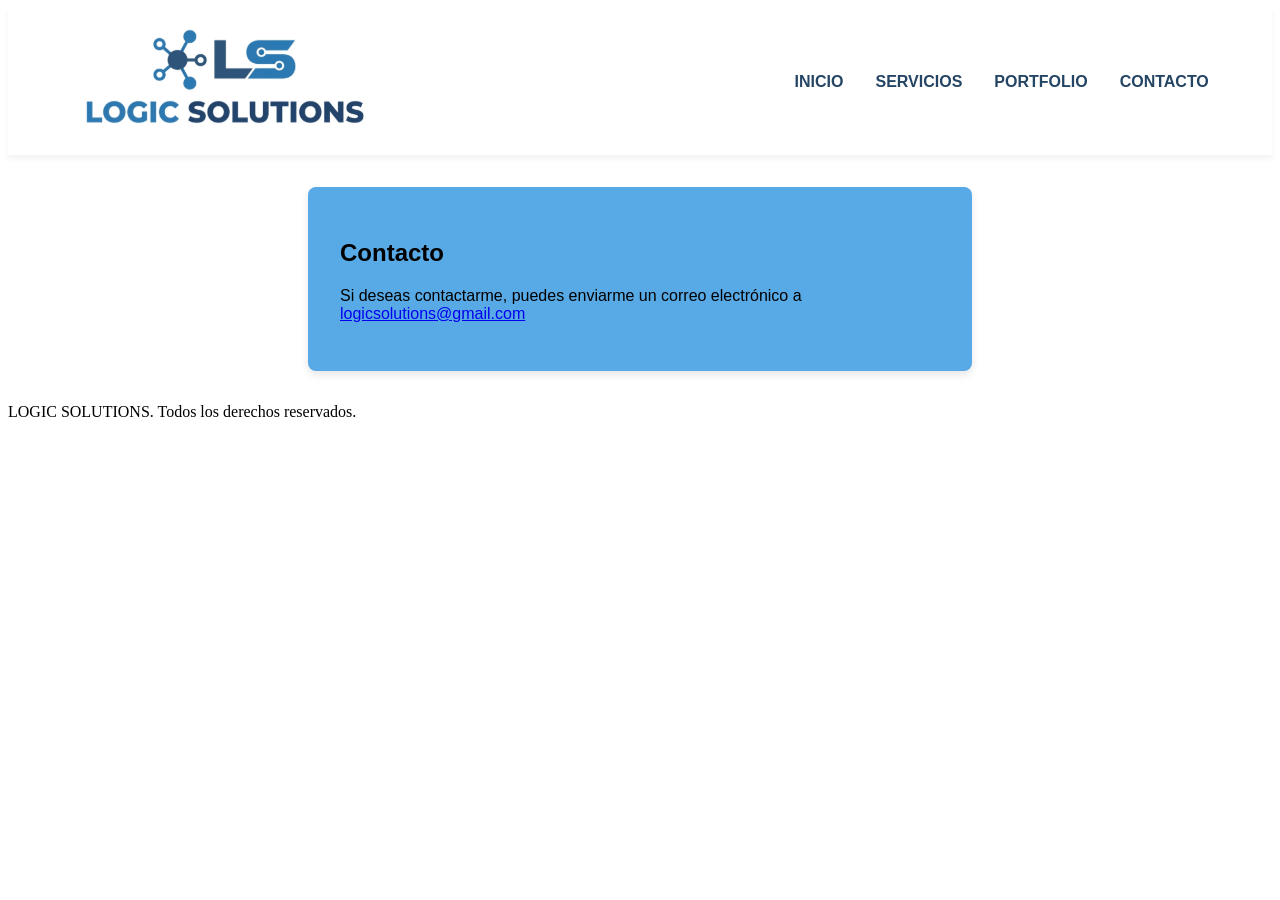
==== contacto.html @ e1619dc4 "Ajustes en el mail" ====
<!DOCTYPE html>
<html lang="es">
<head>
    <meta charset="UTF-8">
    <meta name="viewport" content="width=device-width, initial-scale=1.0">
    <title>Logic Solutions</title>
    <link rel="stylesheet" href="./estilos/styles.css">
</head>
<body>
   <header>
        <a href="index.html">
            <img src="./assets/logicLogo.png" alt="Logo de Logic Solutions" class="logo">
        </a>    
     <nav>
         <ul>
             <li><a href="index.html">Inicio</a></li>
             <li><a href="servicios.html">Servicios</a></li>
             <li><a href="proyectos.html">Portfolio</a></li>
             <li><a href="contacto.html">Contacto</a></li>
         </ul>
    </nav>
   </header> 
   
   <main>
        <div class="contacto-container">
            <h2>Contacto</h2>

            <p>Si deseas contactarme, puedes enviarme un correo electrónico a <a href="mailto:logicsolutions@gmail.com">logicsolutions@gmail.com</a></p>
        </div> 
    </main>

   <footer>
        <p>LOGIC SOLUTIONS. Todos los derechos reservados.</p>
   </footer>
</body>
</html>
---- estilos/styles.css ----
.contacto-container {
  max-width: 600px;
  margin: 2rem auto;
  padding: 2rem;
  background-color:#58aae6;
  border-radius: 8px;
  box-shadow: 0 4px 8px rgba(0, 0, 0, 0.1);
  font-family: sans-serif;
}


.contacto-container textarea {
  width: 100%;
  padding: 10px;
  margin-bottom: 1.5rem;
  border: 1px solid #ccc;
  border-radius: 4px;
  box-sizing: border-box;
  font-family: inherit;
}

h1 {
  color: #114271;
  padding: 0.5rem;
  margin-bottom: 1rem;
  font-family: 'Orbitron', sans-serif;
    font-size: 2.8rem;
    letter-spacing: 2px; 
    text-transform: uppercase; 
    text-shadow: 2px 2px 4px rgba(0, 0, 0, 0.2);
    
}

:root {
    --azul-claro: #3277b3;
    --azul-oscuro: #254565;
    --blanco: #ffffff;
}

/* --- ESTILOS DE LA NAVBAR --- */

header {
    display: flex;
    justify-content: space-between;
    align-items: center; 
    padding: 1rem 5%; /* Espaciado interno para que no toque los bordes */
    background-color: var(--blanco);
    box-shadow: 0 4px 6px rgba(0, 0, 0, 0.05); 
    position: sticky; 
    top: 0;
}

/* Estos son los estilos del menu */
header nav ul {
    display: flex;
    list-style-type: none; 
    margin: 0;
    padding: 0;
    gap: 2rem; 
}

/* Y estos son los estilos de los links  */
header nav ul li a {
    text-decoration: none;
    color: var(--azul-oscuro); 
    font-family: 'Orbitron', sans-serif; 
    font-weight: bold;
    font-size: 1rem;
    text-transform: uppercase;
    transition: all 0.3s ease; 
    padding-bottom: 1px; 
}

header nav ul li a:hover {
    color: var(--azul-claro); 
    border-bottom: 2px solid var(--azul-claro); 
}
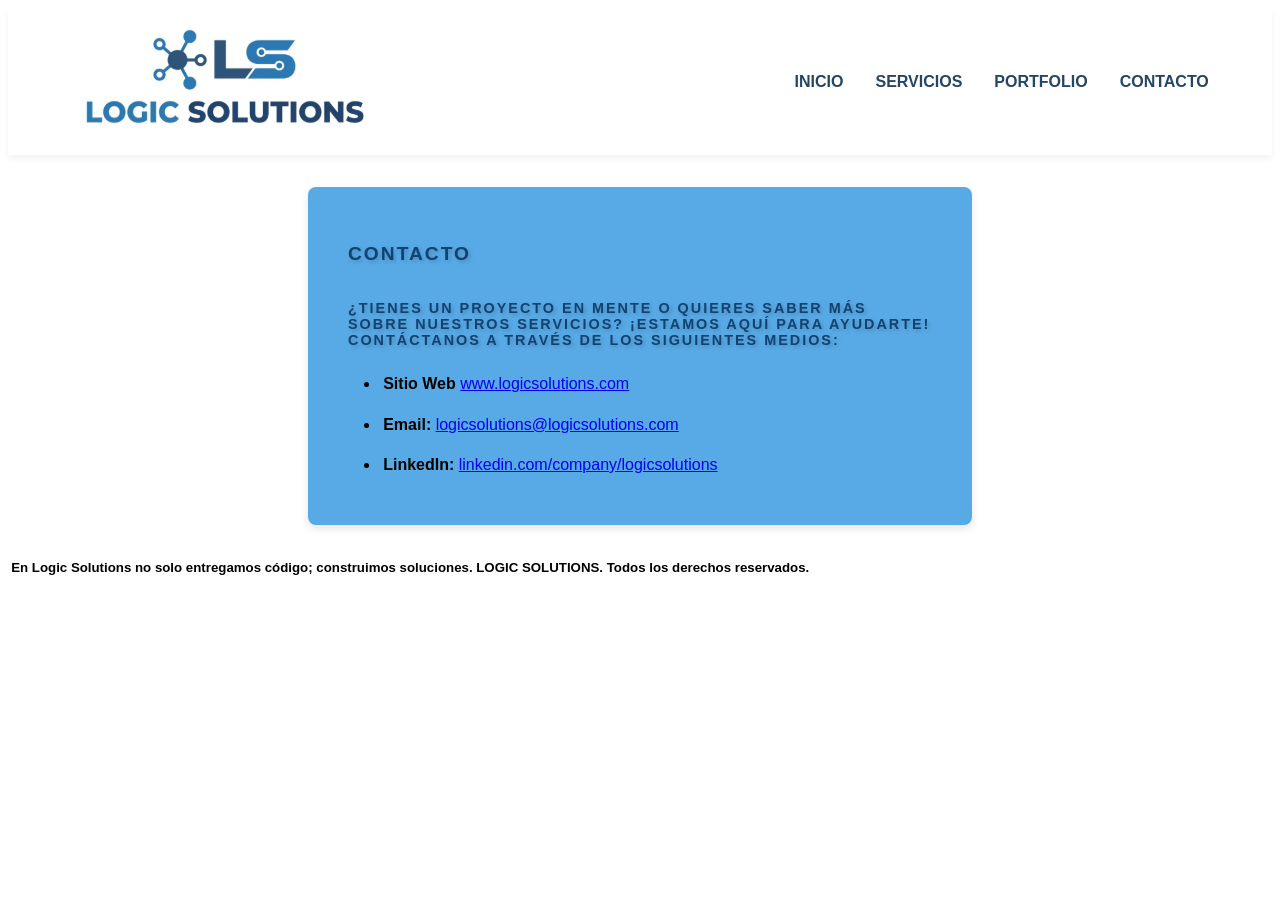
==== commit b9d9d625: "Actualizacion 5/4 - Entrega 2" ====
--- a/contacto.html
+++ b/contacto.html
@@ -4,6 +4,7 @@
     <meta charset="UTF-8">
     <meta name="viewport" content="width=device-width, initial-scale=1.0">
     <title>Logic Solutions</title>
+     <link rel="icon" href="./assets/logicLogo.png" type="image/png">
     <link rel="stylesheet" href="./estilos/styles.css">
 </head>
 <body>
@@ -24,13 +25,16 @@
    <main>
         <div class="contacto-container">
             <h2>Contacto</h2>
-
-            <p>Si deseas contactarme, puedes enviarme un correo electrónico a <a href="mailto:logicsolutions@gmail.com">logicsolutions@gmail.com</a></p>
+            <h4>¿Tienes un proyecto en mente o quieres saber más sobre nuestros servicios? ¡Estamos aquí para ayudarte! Contáctanos a través de los siguientes medios:</h4>
+            <ul>
+            <li id="texto"><strong>Sitio Web</strong> <a href="https://www.logicsolutions.com" target="_blank">www.logicsolutions.com</a></li>
+            <li id="texto"><strong>Email:</strong> <a href="mailto:logicsolutions@logicsolutions.com">logicsolutions@logicsolutions.com</a></li>
+            <li id="texto"><strong>LinkedIn:</strong> <a href="https://www.linkedin.com/company/logicsolutions" target="_blank">linkedin.com/company/logicsolutions</a></li>
         </div> 
     </main>
 
    <footer>
-        <p>LOGIC SOLUTIONS. Todos los derechos reservados.</p>
+        <h5 id="texto">En Logic Solutions no solo entregamos código; construimos soluciones. LOGIC SOLUTIONS. Todos los derechos reservados.</h5>
    </footer>
 </body>
 </html>
--- a/estilos/styles.css
+++ b/estilos/styles.css
@@ -19,6 +19,8 @@
   font-family: inherit;
 }
 
+/* --- ESTILOS DE LOS TITULOS --- */
+
 h1 {
   color: #114271;
   padding: 0.5rem;
@@ -29,6 +31,48 @@
     text-transform: uppercase; 
     text-shadow: 2px 2px 4px rgba(0, 0, 0, 0.2);
     
+}
+
+h2 {
+  color: #114271;
+  padding: 0.5rem;
+  margin-bottom: 1rem;
+  font-family: 'Orbitron', sans-serif;
+    font-size: 1.2rem;
+    letter-spacing: 2px; 
+    text-transform: uppercase; 
+    text-shadow: 2px 2px 4px rgba(0, 0, 0, 0.2);
+}
+
+h3 {
+  color: #114271;
+  padding: 0.5rem;
+  margin-bottom: 1rem;
+  font-family: 'Orbitron', sans-serif;
+    font-size: 1.2rem;
+    letter-spacing: 2px; 
+    text-transform: uppercase; 
+    text-shadow: 2px 2px 4px rgba(0, 0, 0, 0.2);
+}
+
+h4 {
+  color: #114271;
+  padding: 0.5rem;
+  margin-bottom: 1rem;
+  font-family: 'Orbitron', sans-serif;
+    font-size: 0.9rem;
+    letter-spacing: 2px; 
+    text-transform: uppercase; 
+    text-shadow: 2px 2px 4px rgba(0, 0, 0, 0.2);
+}
+
+/* --- ESTILOS DEL TEXTO --- */
+
+#texto {
+      color: black;
+  padding: 0.2rem;
+  margin-bottom: 1rem;
+  font-family: 'Orbitron', sans-serif;
 }
 
 :root {
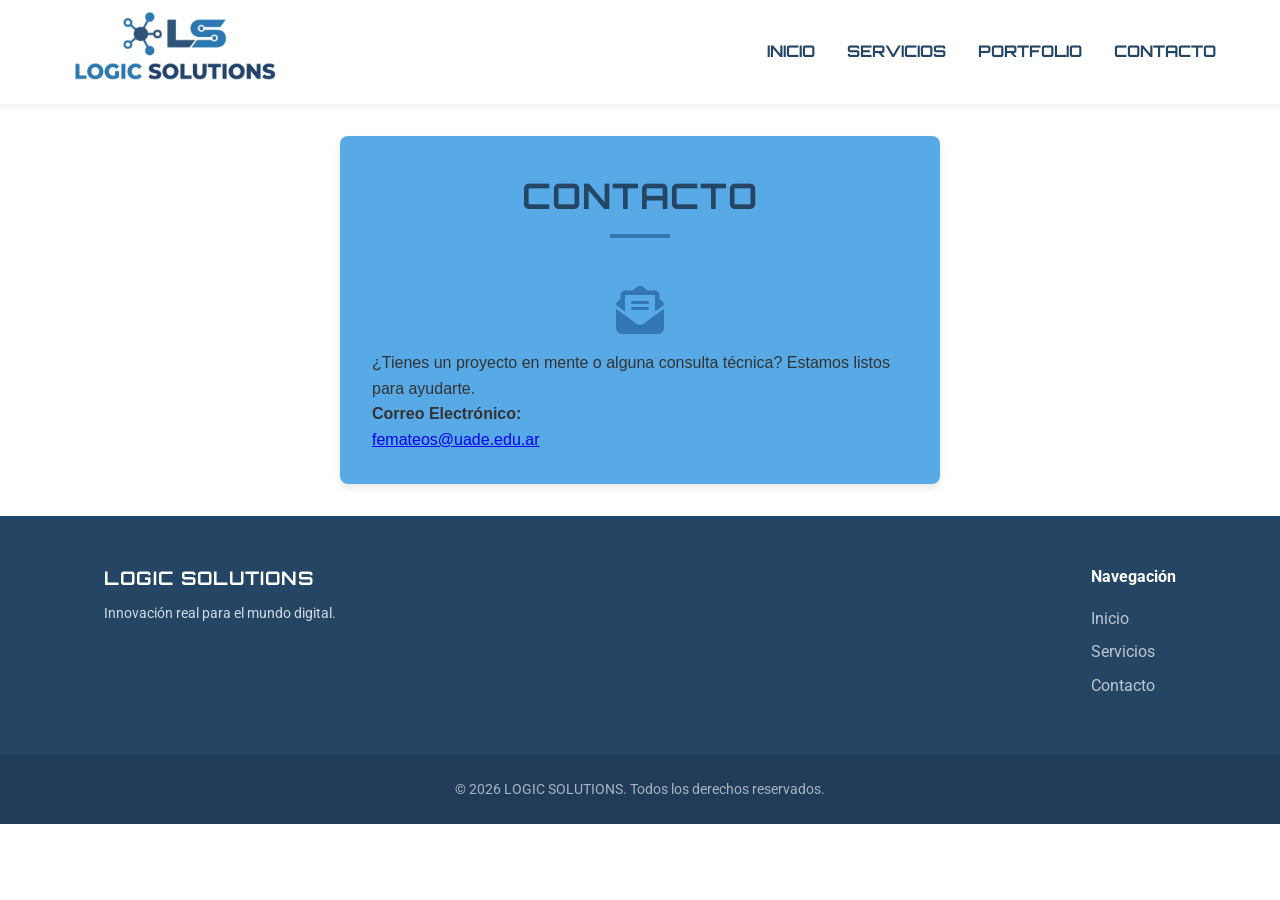
==== commit 7c9edf92: "Checkpoint 4" ====
--- a/contacto.html
+++ b/contacto.html
@@ -1,40 +1,103 @@
-<!DOCTYPE html>
+<!doctype html>
 <html lang="es">
-<head>
-    <meta charset="UTF-8">
-    <meta name="viewport" content="width=device-width, initial-scale=1.0">
-    <title>Logic Solutions</title>
-     <link rel="icon" href="./assets/logicLogo.png" type="image/png">
-    <link rel="stylesheet" href="./estilos/styles.css">
-</head>
-<body>
-   <header>
-        <a href="index.html">
-            <img src="./assets/logicLogo.png" alt="Logo de Logic Solutions" class="logo">
-        </a>    
-     <nav>
-         <ul>
-             <li><a href="index.html">Inicio</a></li>
-             <li><a href="servicios.html">Servicios</a></li>
-             <li><a href="proyectos.html">Portfolio</a></li>
-             <li><a href="contacto.html">Contacto</a></li>
-         </ul>
-    </nav>
-   </header> 
-   
-   <main>
-        <div class="contacto-container">
-            <h2>Contacto</h2>
-            <h4>¿Tienes un proyecto en mente o quieres saber más sobre nuestros servicios? ¡Estamos aquí para ayudarte! Contáctanos a través de los siguientes medios:</h4>
-            <ul>
-            <li id="texto"><strong>Sitio Web</strong> <a href="https://www.logicsolutions.com" target="_blank">www.logicsolutions.com</a></li>
-            <li id="texto"><strong>Email:</strong> <a href="mailto:logicsolutions@logicsolutions.com">logicsolutions@logicsolutions.com</a></li>
-            <li id="texto"><strong>LinkedIn:</strong> <a href="https://www.linkedin.com/company/logicsolutions" target="_blank">linkedin.com/company/logicsolutions</a></li>
-        </div> 
+  <head>
+    <meta charset="UTF-8" />
+    <meta name="viewport" content="width=device-width, initial-scale=1.0" />
+    <title>Contacto - Logic Solutions</title>
+
+    <link rel="preconnect" href="https://fonts.googleapis.com" />
+    <link rel="preconnect" href="https://fonts.gstatic.com" crossorigin />
+    <link
+      href="https://fonts.googleapis.com/css2?family=Orbitron:wght@400;700&family=Roboto:wght@300;400;700&display=swap"
+      rel="stylesheet"
+    />
+    <link
+      rel="stylesheet"
+      href="https://cdnjs.cloudflare.com/ajax/libs/font-awesome/6.4.0/css/all.min.css"
+    />
+
+    <link rel="stylesheet" href="./estilos/styles.css" />
+  </head>
+  <body>
+    <header>
+      <a href="index.html">
+        <img
+          src="./assets/logicLogo.png"
+          alt="Logo de Logic Solutions"
+          class="logo"
+        />
+      </a>
+
+      <button class="menu-toggle" aria-label="Abrir menú">
+        <span class="bar"></span>
+        <span class="bar"></span>
+        <span class="bar"></span>
+      </button>
+
+      <nav>
+        <ul id="menu-links">
+          <li><a href="index.html">Inicio</a></li>
+          <li><a href="servicios.html">Servicios</a></li>
+          <li><a href="proyectos.html">Portfolio</a></li>
+          <li><a href="contacto.html">Contacto</a></li>
+        </ul>
+      </nav>
+    </header>
+
+    <main>
+      <div class="contacto-container">
+        <h2>Contacto</h2>
+        <div class="contacto-info">
+          <i
+            class="fa-solid fa-envelope-open-text"
+            style="
+              font-size: 3rem;
+              color: var(--azul-claro);
+              margin-bottom: 1rem;
+              display: block;
+              text-align: center;
+            "
+          ></i>
+          <p>
+            ¿Tienes un proyecto en mente o alguna consulta técnica? Estamos
+            listos para ayudarte.
+          </p>
+
+          <div class="email-box">
+            <strong>Correo Electrónico:</strong><br />
+            <a href="mailto:femateos@uade.edu.ar">femateos@uade.edu.ar</a>
+          </div>
+        </div>
+      </div>
     </main>
 
-   <footer>
-        <h5 id="texto">En Logic Solutions no solo entregamos código; construimos soluciones. LOGIC SOLUTIONS. Todos los derechos reservados.</h5>
-   </footer>
-</body>
-</html>+    <footer class="footer-profesional">
+      <div class="footer-content container">
+        <div class="footer-logo">
+          <h3>LOGIC SOLUTIONS</h3>
+          <p>Innovación real para el mundo digital.</p>
+        </div>
+        <div class="footer-links">
+          <h4>Navegación</h4>
+          <ul>
+            <li><a href="index.html">Inicio</a></li>
+            <li><a href="servicios.html">Servicios</a></li>
+            <li><a href="contacto.html">Contacto</a></li>
+          </ul>
+        </div>
+      </div>
+      <div class="footer-copyright">
+        <p>&copy; 2026 LOGIC SOLUTIONS. Todos los derechos reservados.</p>
+      </div>
+    </footer>
+
+    <script>
+      const menuToggle = document.querySelector(".menu-toggle");
+      const menuLinks = document.getElementById("menu-links");
+
+      menuToggle.addEventListener("click", () => {
+        menuLinks.classList.toggle("active");
+      });
+    </script>
+  </body>
+</html>
--- a/estilos/styles.css
+++ b/estilos/styles.css
@@ -2,12 +2,11 @@
   max-width: 600px;
   margin: 2rem auto;
   padding: 2rem;
-  background-color:#58aae6;
+  background-color: #58aae6;
   border-radius: 8px;
   box-shadow: 0 4px 8px rgba(0, 0, 0, 0.1);
   font-family: sans-serif;
 }
-
 
 .contacto-container textarea {
   width: 100%;
@@ -19,103 +18,497 @@
   font-family: inherit;
 }
 
-/* --- ESTILOS DE LOS TITULOS --- */
-
 h1 {
   color: #114271;
   padding: 0.5rem;
   margin-bottom: 1rem;
-  font-family: 'Orbitron', sans-serif;
-    font-size: 2.8rem;
-    letter-spacing: 2px; 
-    text-transform: uppercase; 
-    text-shadow: 2px 2px 4px rgba(0, 0, 0, 0.2);
-    
-}
-
-h2 {
-  color: #114271;
-  padding: 0.5rem;
-  margin-bottom: 1rem;
-  font-family: 'Orbitron', sans-serif;
-    font-size: 1.2rem;
-    letter-spacing: 2px; 
-    text-transform: uppercase; 
-    text-shadow: 2px 2px 4px rgba(0, 0, 0, 0.2);
-}
-
-h3 {
-  color: #114271;
-  padding: 0.5rem;
-  margin-bottom: 1rem;
-  font-family: 'Orbitron', sans-serif;
-    font-size: 1.2rem;
-    letter-spacing: 2px; 
-    text-transform: uppercase; 
-    text-shadow: 2px 2px 4px rgba(0, 0, 0, 0.2);
-}
-
-h4 {
-  color: #114271;
-  padding: 0.5rem;
-  margin-bottom: 1rem;
-  font-family: 'Orbitron', sans-serif;
-    font-size: 0.9rem;
-    letter-spacing: 2px; 
-    text-transform: uppercase; 
-    text-shadow: 2px 2px 4px rgba(0, 0, 0, 0.2);
-}
-
-/* --- ESTILOS DEL TEXTO --- */
-
-#texto {
-      color: black;
-  padding: 0.2rem;
-  margin-bottom: 1rem;
-  font-family: 'Orbitron', sans-serif;
+  font-family: "Orbitron", sans-serif;
+  font-size: 2.8rem;
+  letter-spacing: 2px;
+  text-transform: uppercase;
+  text-shadow: 2px 2px 4px rgba(0, 0, 0, 0.2);
 }
 
 :root {
-    --azul-claro: #3277b3;
-    --azul-oscuro: #254565;
-    --blanco: #ffffff;
+  --azul-claro: #3277b3;
+  --azul-oscuro: #254565;
+  --blanco: #ffffff;
 }
 
 /* --- ESTILOS DE LA NAVBAR --- */
 
 header {
-    display: flex;
-    justify-content: space-between;
-    align-items: center; 
-    padding: 1rem 5%; /* Espaciado interno para que no toque los bordes */
-    background-color: var(--blanco);
-    box-shadow: 0 4px 6px rgba(0, 0, 0, 0.05); 
-    position: sticky; 
-    top: 0;
+  display: flex;
+  justify-content: space-between;
+  align-items: center;
+  padding: 0.5rem 5%; /* Ajuste de barra angosta */
+  background-color: var(--blanco);
+  box-shadow: 0 4px 6px rgba(0, 0, 0, 0.05);
+  position: sticky;
+  top: 0;
+  z-index: 999; /* Parche de superposición */
+}
+
+header .logo {
+  height: 80px;
+  width: auto;
 }
 
 /* Estos son los estilos del menu */
 header nav ul {
-    display: flex;
-    list-style-type: none; 
-    margin: 0;
-    padding: 0;
-    gap: 2rem; 
+  display: flex;
+  list-style-type: none;
+  margin: 0;
+  padding: 0;
+  gap: 2rem;
 }
 
 /* Y estos son los estilos de los links  */
 header nav ul li a {
-    text-decoration: none;
-    color: var(--azul-oscuro); 
-    font-family: 'Orbitron', sans-serif; 
-    font-weight: bold;
-    font-size: 1rem;
-    text-transform: uppercase;
-    transition: all 0.3s ease; 
-    padding-bottom: 1px; 
+  text-decoration: none;
+  color: var(--azul-oscuro);
+  font-family: "Orbitron", sans-serif;
+  font-weight: bold;
+  font-size: 1rem;
+  text-transform: uppercase;
+  transition: all 0.3s ease;
+  padding-bottom: 1px;
 }
 
 header nav ul li a:hover {
-    color: var(--azul-claro); 
-    border-bottom: 2px solid var(--azul-claro); 
-}+  color: var(--azul-claro);
+  border-bottom: 2px solid var(--azul-claro);
+}
+
+/* --- NUEVOS ESTILOS PARA EL INDEX --- */
+* {
+  box-sizing: border-box;
+  margin: 0;
+  padding: 0;
+}
+
+body {
+  font-family: "Roboto", sans-serif;
+  color: #333;
+  line-height: 1.6;
+}
+
+.container {
+  max-width: 1200px;
+  margin: 0 auto;
+  padding: 4rem 5%;
+}
+
+h2,
+h3 {
+  font-family: "Orbitron", sans-serif;
+  text-transform: uppercase;
+  color: var(--azul-oscuro);
+  letter-spacing: 1px;
+}
+
+h2 {
+  font-size: 2.2rem;
+  text-align: center;
+  margin-bottom: 3rem;
+  position: relative;
+}
+
+h2::after {
+  content: "";
+  display: block;
+  width: 60px;
+  height: 4px;
+  background-color: var(--azul-claro);
+  margin: 10px auto 0;
+}
+
+.hero {
+  background:
+    linear-gradient(
+      135deg,
+      rgba(37, 69, 101, 0.9) 0%,
+      rgba(50, 119, 179, 0.8) 100%
+    ),
+    url("../assets/hero-bg.jpg") no-repeat center center/cover;
+  color: var(--blanco);
+  height: 80vh;
+  display: flex;
+  align-items: center;
+  justify-content: center;
+  text-align: center;
+  padding: 0 10%;
+}
+
+.hero h1 {
+  color: var(--blanco);
+  font-size: 3rem;
+  margin-bottom: 1.5rem;
+  text-shadow: 2px 2px 4px rgba(0, 0, 0, 0.3);
+}
+
+.hero p {
+  font-size: 1.2rem;
+  font-weight: 300;
+  max-width: 700px;
+  margin: 0 auto 2.5rem;
+  opacity: 0.9;
+}
+
+.btn-principal,
+.btn-secundario {
+  display: inline-block;
+  padding: 12px 30px;
+  text-decoration: none;
+  font-family: "Orbitron", sans-serif;
+  font-weight: bold;
+  text-transform: uppercase;
+  border-radius: 4px;
+  transition:
+    background-color 0.3s ease,
+    transform 0.2s ease;
+}
+
+.btn-principal {
+  background-color: var(--azul-claro);
+  color: var(--blanco);
+}
+
+.btn-principal:hover {
+  background-color: #286092;
+  transform: translateY(-2px);
+}
+
+.btn-secundario {
+  background-color: transparent;
+  color: var(--azul-claro);
+  border: 2px solid var(--azul-claro);
+}
+
+.btn-secundario:hover {
+  background-color: var(--azul-claro);
+  color: var(--blanco);
+}
+
+.sobre-nosotros {
+  display: flex;
+  align-items: center;
+  gap: 4rem;
+  background-color: #f9f9f9;
+}
+
+.texto-seccion,
+.imagen-seccion {
+  flex: 1;
+}
+
+.imagen-seccion img {
+  width: 100%;
+  height: auto;
+  border-radius: 8px;
+  box-shadow: 0 10px 20px rgba(0, 0, 0, 0.1);
+}
+
+.servicios-destacados {
+  background-color: var(--blanco);
+}
+
+.servicios-grid {
+  display: grid;
+  grid-template-columns: repeat(auto-fit, minmax(300px, 1fr));
+  gap: 2rem;
+  margin-bottom: 3rem;
+}
+
+.servicio-card {
+  background: var(--blanco);
+  padding: 2.5rem;
+  border-radius: 8px;
+  text-align: center;
+  border: 1px solid #eee;
+  transition:
+    box-shadow 0.3s ease,
+    border-color 0.3s ease;
+}
+
+.servicio-card:hover {
+  box-shadow: 0 10px 30px rgba(50, 119, 179, 0.1);
+  border-color: rgba(50, 119, 179, 0.2);
+}
+
+.servicio-card img {
+  width: 60px;
+  height: 60px;
+  margin-bottom: 1.5rem;
+}
+
+.servicio-card h3 {
+  font-size: 1.3rem;
+  margin-bottom: 1rem;
+  color: var(--azul-oscuro);
+}
+
+.servicio-card p {
+  font-size: 0.95rem;
+  color: #666;
+}
+
+.centrar-boton {
+  text-align: center;
+}
+
+.footer-profesional {
+  background-color: var(--azul-oscuro);
+  color: var(--blanco);
+  font-family: "Roboto", sans-serif;
+}
+
+.footer-content {
+  display: flex;
+  justify-content: space-between;
+  padding: 3rem 5%;
+  gap: 2rem;
+  flex-wrap: wrap;
+}
+
+.footer-logo h3 {
+  color: var(--blanco);
+  margin-bottom: 0.5rem;
+}
+
+.footer-logo p {
+  font-size: 0.9rem;
+  opacity: 0.8;
+}
+
+.footer-links h4 {
+  margin-bottom: 1rem;
+  font-weight: bold;
+}
+
+.footer-links ul {
+  list-style: none;
+}
+
+.footer-links ul li {
+  margin-bottom: 0.5rem;
+}
+
+.footer-links ul li a {
+  color: var(--blanco);
+  text-decoration: none;
+  opacity: 0.7;
+  transition: opacity 0.3s ease;
+}
+
+.footer-links ul li a:hover {
+  opacity: 1;
+  color: var(--azul-claro);
+}
+
+.footer-copyright {
+  text-align: center;
+  padding: 1.5rem;
+  background-color: rgba(0, 0, 0, 0.2);
+  font-size: 0.85rem;
+  opacity: 0.6;
+}
+
+/* =========================================
+   DISEÑO RESPONSIVE (MÓVILES Y TABLETS) 
+   ========================================= */
+
+.menu-toggle {
+  display: none;
+  flex-direction: column;
+  justify-content: space-between;
+  width: 30px;
+  height: 21px;
+  background: transparent;
+  border: none;
+  cursor: pointer;
+  padding: 0;
+  z-index: 10;
+}
+
+.menu-toggle .bar {
+  height: 3px;
+  width: 100%;
+  background-color: var(--azul-oscuro);
+  border-radius: 5px;
+}
+
+@media (max-width: 768px) {
+  .menu-toggle {
+    display: flex;
+  }
+
+  header nav ul {
+    display: none;
+    flex-direction: column;
+    position: absolute;
+    top: 100%;
+    left: 0;
+    width: 100%;
+    background-color: var(--blanco);
+    box-shadow: 0 10px 10px rgba(0, 0, 0, 0.1);
+    text-align: center;
+    padding: 1.5rem 0;
+  }
+
+  header nav ul.active {
+    display: flex;
+  }
+
+  header nav ul li {
+    margin: 1rem 0;
+  }
+
+  .hero h1 {
+    font-size: 2rem;
+  }
+
+  .hero {
+    padding: 0 5%;
+    height: auto;
+    padding-top: 6rem;
+    padding-bottom: 4rem;
+  }
+
+  .sobre-nosotros {
+    flex-direction: column;
+    text-align: center;
+    gap: 2rem;
+  }
+
+  .footer-content {
+    flex-direction: column;
+    text-align: center;
+    gap: 2rem;
+  }
+}
+
+/* =========================================
+   PÁGINA DE SERVICIOS (INTERACTIVA)
+   ========================================= */
+
+.pagina-servicios {
+  padding-top: 2rem;
+}
+
+.cabecera-servicios {
+  text-align: center;
+  margin-bottom: 4rem;
+}
+
+.cabecera-servicios h1 {
+  font-size: 2.5rem;
+  margin-bottom: 1rem;
+  position: relative;
+}
+
+.cabecera-servicios h1::after {
+  content: "";
+  display: block;
+  width: 80px;
+  height: 4px;
+  background-color: var(--azul-claro);
+  margin: 15px auto 0;
+}
+
+.cabecera-servicios p {
+  color: #666;
+  max-width: 600px;
+  margin: 0 auto;
+  font-size: 1.1rem;
+}
+
+.grilla-servicios-interactiva {
+  display: grid;
+  grid-template-columns: repeat(auto-fit, minmax(300px, 1fr));
+  gap: 2rem;
+}
+
+.tarjeta-interactiva {
+  background-color: var(--blanco);
+  border: 1px solid #eaeaea;
+  border-radius: 12px;
+  padding: 2.5rem 2rem;
+  text-align: center;
+  position: relative;
+  overflow: hidden;
+  transition: all 0.4s ease;
+  box-shadow: 0 4px 10px rgba(0, 0, 0, 0.03);
+}
+
+.icono-servicio {
+  font-size: 3rem;
+  margin-bottom: 1rem;
+  transition: transform 0.4s ease;
+}
+
+.icono-servicio i {
+  color: var(--azul-claro);
+}
+
+.tarjeta-interactiva h3 {
+  color: var(--azul-oscuro);
+  font-size: 1.3rem;
+  margin-bottom: 1rem;
+  transition: color 0.3s ease;
+}
+
+.descripcion-oculta {
+  max-height: 0;
+  opacity: 0;
+  transition: all 0.4s ease;
+}
+
+.descripcion-oculta p {
+  font-size: 0.95rem;
+  color: #555;
+  margin-bottom: 1.5rem;
+}
+
+.btn-text {
+  color: var(--azul-claro);
+  text-decoration: none;
+  font-weight: bold;
+  font-family: "Orbitron", sans-serif;
+  text-transform: uppercase;
+  font-size: 0.85rem;
+}
+
+.tarjeta-interactiva:hover {
+  transform: translateY(-10px);
+  box-shadow: 0 15px 30px rgba(37, 69, 101, 0.15);
+  border-color: var(--azul-claro);
+}
+
+.tarjeta-interactiva:hover .icono-servicio {
+  transform: scale(1.1);
+}
+
+.tarjeta-interactiva:hover .descripcion-oculta {
+  max-height: 200px;
+  opacity: 1;
+  margin-top: 1rem;
+}
+
+.cta-servicios {
+  text-align: center;
+  margin-top: 5rem;
+  padding: 3rem;
+  background-color: #f9f9f9;
+  border-radius: 8px;
+  border: 1px solid #eaeaea;
+}
+
+.cta-servicios h2 {
+  margin-bottom: 1rem;
+}
+
+.cta-servicios p {
+  margin-bottom: 2rem;
+  color: #555;
+}
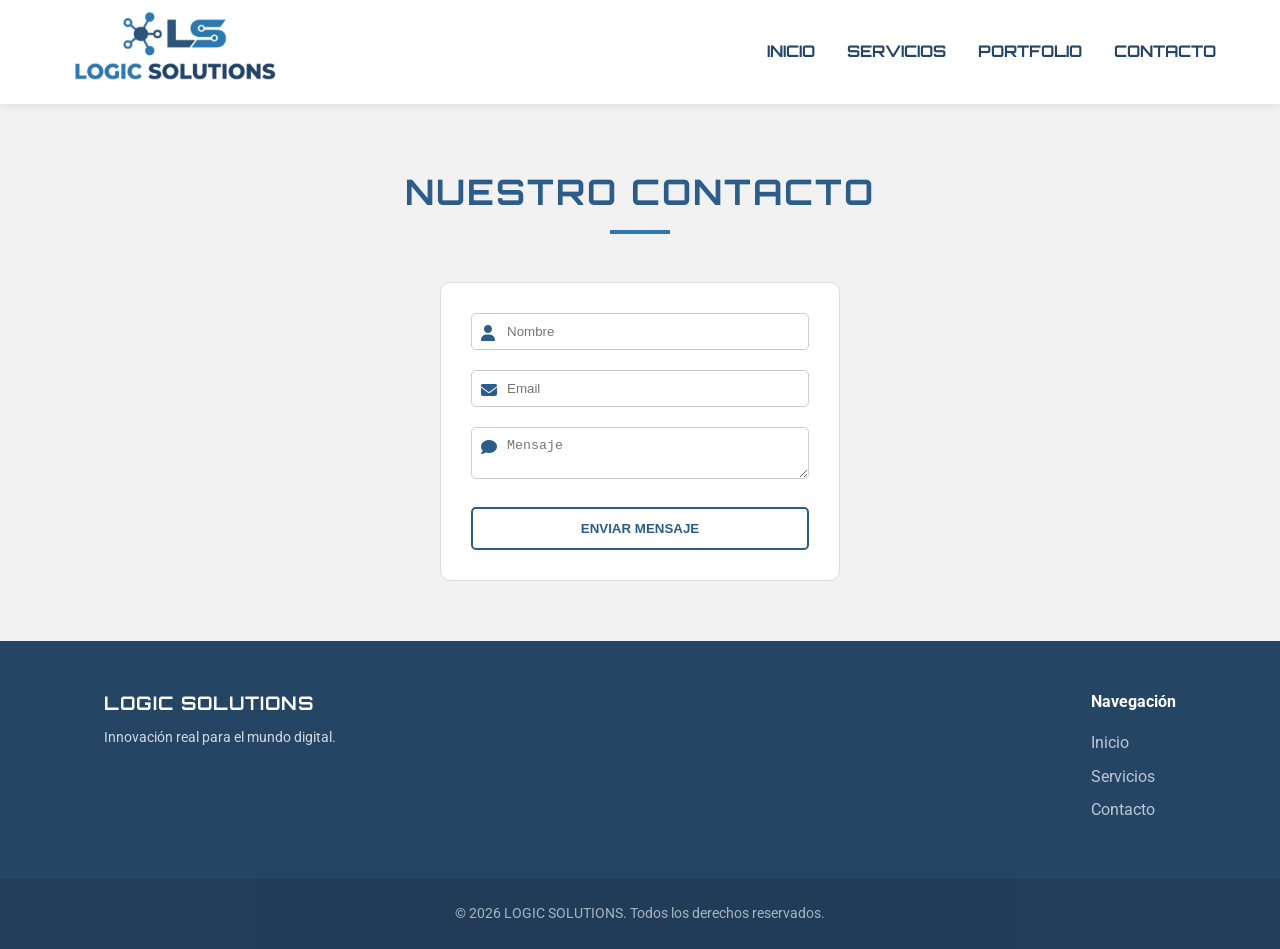
==== commit 64d176c5: "modificaciones css" ====
--- a/contacto.html
+++ b/contacto.html
@@ -44,32 +44,31 @@
       </nav>
     </header>
 
-    <main>
-      <div class="contacto-container">
-        <h2>Contacto</h2>
-        <div class="contacto-info">
-          <i
-            class="fa-solid fa-envelope-open-text"
-            style="
-              font-size: 3rem;
-              color: var(--azul-claro);
-              margin-bottom: 1rem;
-              display: block;
-              text-align: center;
-            "
-          ></i>
-          <p>
-            ¿Tienes un proyecto en mente o alguna consulta técnica? Estamos
-            listos para ayudarte.
-          </p>
+    <main class="contacto">
 
-          <div class="email-box">
-            <strong>Correo Electrónico:</strong><br />
-            <a href="mailto:femateos@uade.edu.ar">femateos@uade.edu.ar</a>
-          </div>
+    <section class="contacto-section">
+
+        <h2>NUESTRO CONTACTO</h2>
+        <div class="form-container">
+            <form>
+                <div class="input-group">
+                    <i class="fas fa-user"></i>
+                    <input type="text" placeholder="Nombre" required>
+                </div>
+                <div class="input-group">
+                    <i class="fas fa-envelope"></i>
+                    <input type="email" placeholder="Email" required>
+                </div>
+                <div class="input-group">
+                    <i class="fas fa-comment"></i>
+                    <textarea placeholder="Mensaje" required></textarea>
+                </div>
+                <button type="submit">ENVIAR MENSAJE</button>
+            </form>
         </div>
-      </div>
-    </main>
+    </section>
+
+</main>
 
     <footer class="footer-profesional">
       <div class="footer-content container">
--- a/estilos/styles.css
+++ b/estilos/styles.css
@@ -80,7 +80,7 @@
   border-bottom: 2px solid var(--azul-claro);
 }
 
-/* --- NUEVOS ESTILOS PARA EL INDEX --- */
+/* Nuevos estilos para el INDEX */
 * {
   box-sizing: border-box;
   margin: 0;
@@ -314,9 +314,88 @@
   opacity: 0.6;
 }
 
-/* =========================================
-   DISEÑO RESPONSIVE (MÓVILES Y TABLETS) 
-   ========================================= */
+/* Contacto */
+
+/* SOLO afecta al main de contacto */
+main.contacto {
+    background-color: #f2f2f2;
+    padding: 60px 20px;
+}
+
+/* SECCIÓN */
+main.contacto .contacto-section {
+    text-align: center;
+}
+
+/* TITULO */
+main.contacto h2 {
+    color: #2c5d8a;
+    letter-spacing: 2px;
+}
+
+/* LINEA */
+main.contacto .linea {
+    width: 50px;
+    height: 3px;
+    background-color: #2c5d8a;
+    margin: 10px auto 40px;
+}
+
+/* FORM */
+main.contacto .form-container {
+    width: 400px;
+    margin: auto;
+    background: white;
+    padding: 30px;
+    border-radius: 10px;
+    border: 1px solid #ddd;
+}
+
+/* INPUTS */
+main.contacto .input-group {
+    position: relative;
+    margin-bottom: 20px;
+}
+
+main.contacto .input-group i {
+    position: absolute;
+    top: 12px;
+    left: 10px;
+    color: #2c5d8a;
+}
+
+main.contacto input,
+main.contacto textarea {
+    width: 100%;
+    padding: 10px 10px 10px 35px;
+    border: 1px solid #ccc;
+    border-radius: 5px;
+}
+
+/* BOTON */
+main.contacto button {
+    width: 100%;
+    padding: 12px;
+    border: 2px solid #2c5d8a;
+    background: transparent;
+    color: #2c5d8a;
+    font-weight: bold;
+    cursor: pointer;
+    border-radius: 5px;
+}
+
+main.contacto button:hover {
+    background-color: #2c5d8a;
+    color: white;
+}
+
+main.contacto .linea {
+    margin-top: 10px;
+    margin-bottom: 40px;
+}
+
+
+/* A partir de aca es para el diseño responsive */
 
 .menu-toggle {
   display: none;
@@ -388,9 +467,7 @@
   }
 }
 
-/* =========================================
-   PÁGINA DE SERVICIOS (INTERACTIVA)
-   ========================================= */
+/* Servicios */
 
 .pagina-servicios {
   padding-top: 2rem;
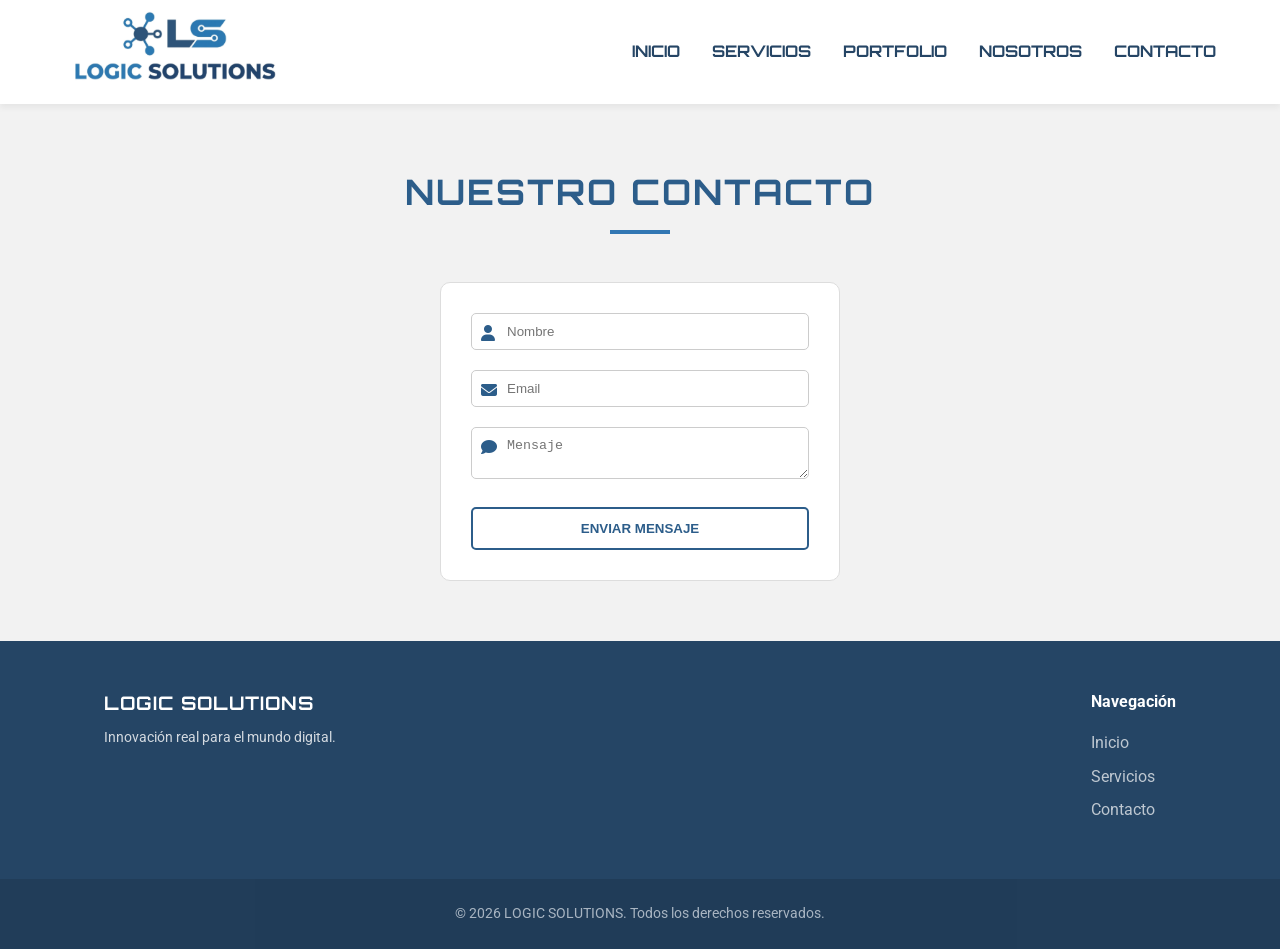
==== commit 3acdf4b4: "Se agrego la seccion  nosotros" ====
--- a/contacto.html
+++ b/contacto.html
@@ -39,6 +39,7 @@
           <li><a href="index.html">Inicio</a></li>
           <li><a href="servicios.html">Servicios</a></li>
           <li><a href="proyectos.html">Portfolio</a></li>
+          <li><a href="nosotros.html">Nosotros</a></li>
           <li><a href="contacto.html">Contacto</a></li>
         </ul>
       </nav>
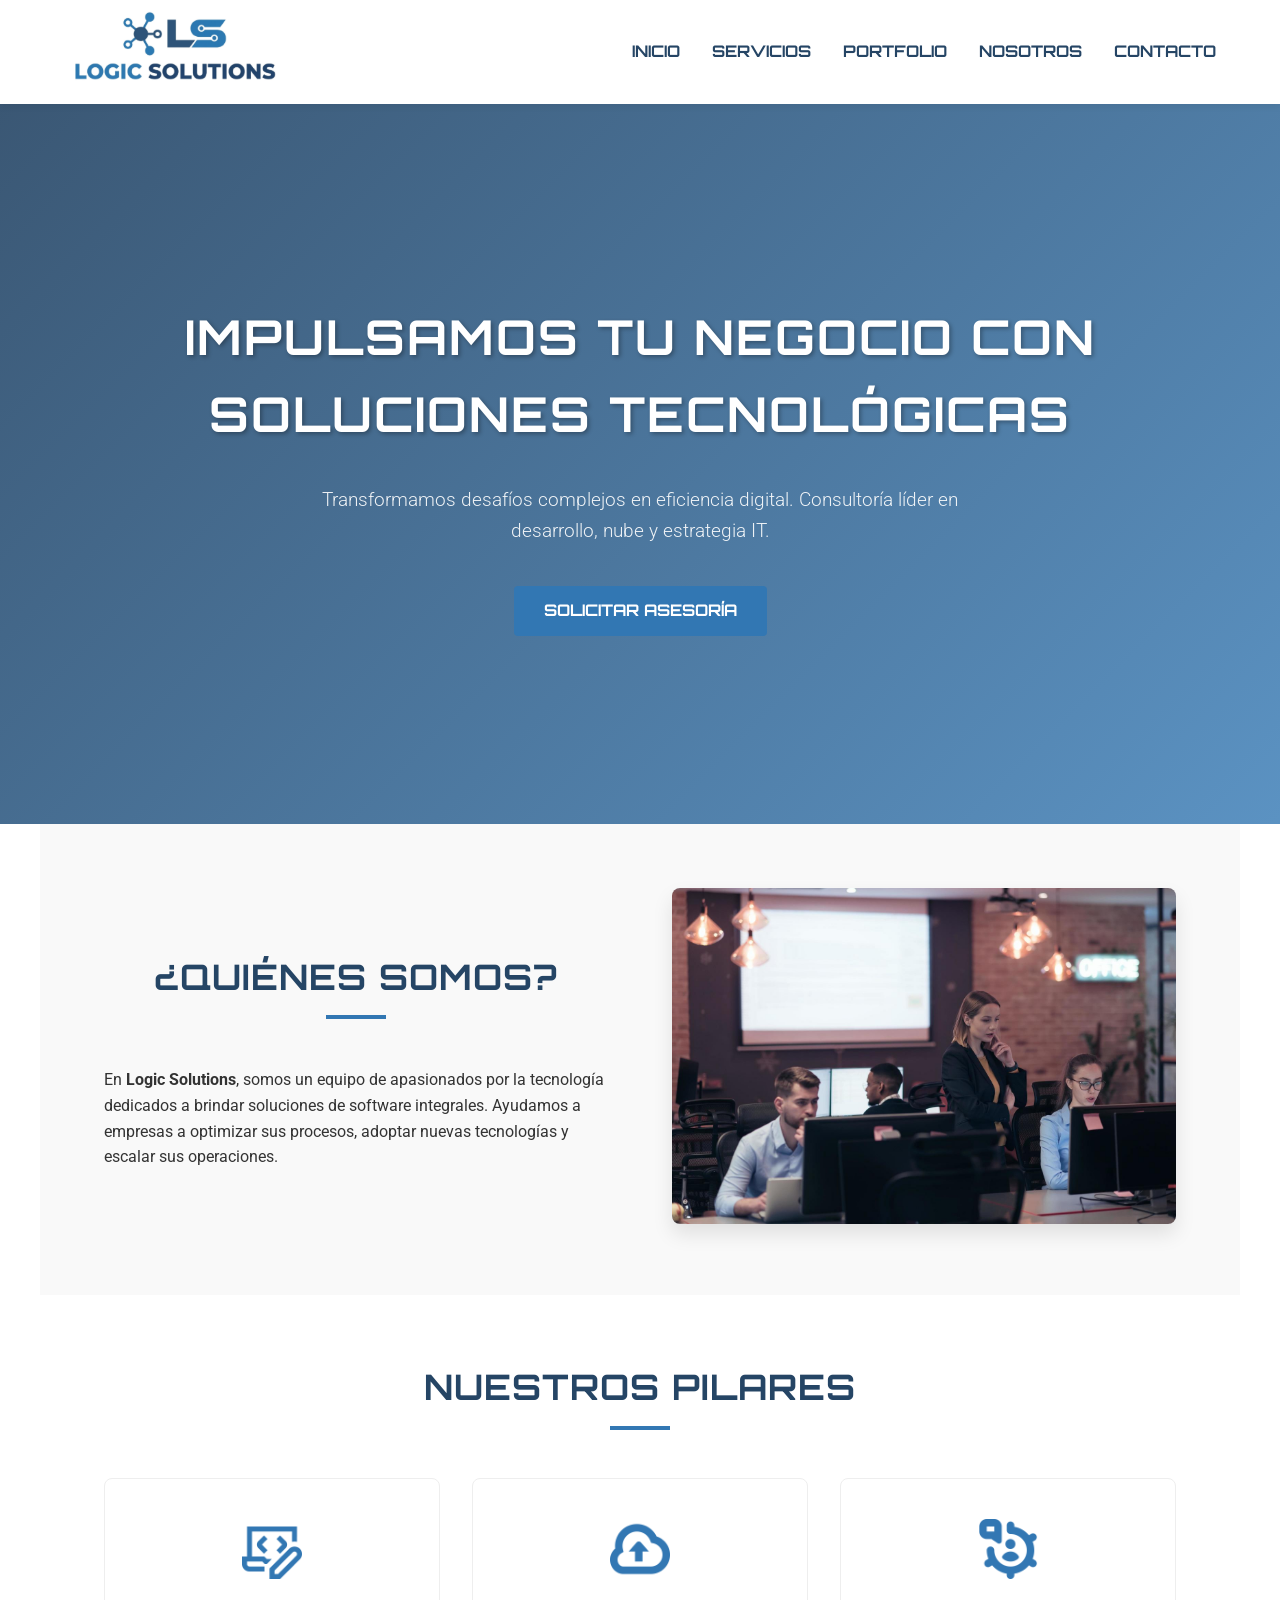
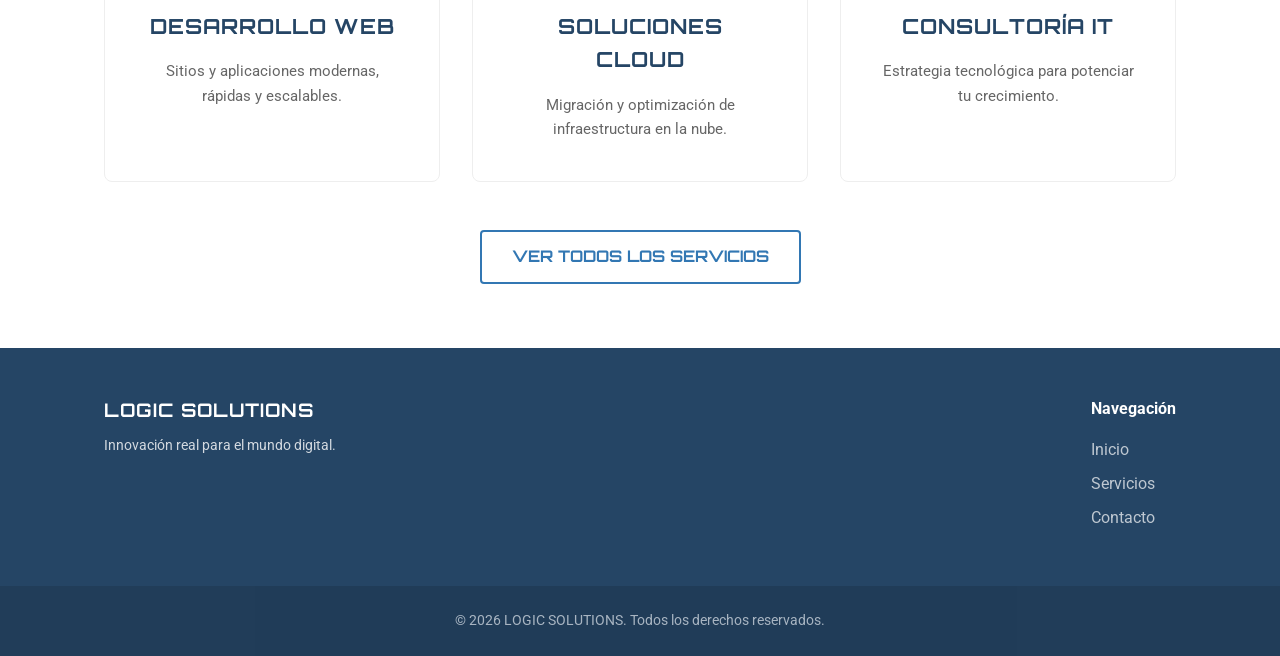
==== commit 57801759: "Ajustes varios" ====
--- a/contacto.html
+++ b/contacto.html
@@ -3,7 +3,7 @@
   <head>
     <meta charset="UTF-8" />
     <meta name="viewport" content="width=device-width, initial-scale=1.0" />
-    <title>Contacto - Logic Solutions</title>
+    <title>Logic Solutions - Innovación Tecnológica</title>
 
     <link rel="preconnect" href="https://fonts.googleapis.com" />
     <link rel="preconnect" href="https://fonts.gstatic.com" crossorigin />
@@ -45,31 +45,71 @@
       </nav>
     </header>
 
-    <main class="contacto">
+    <main>
+      <section class="hero">
+        <div class="hero-content">
+          <h1>Impulsamos tu Negocio con Soluciones Tecnológicas</h1>
+          <p>
+            Transformamos desafíos complejos en eficiencia digital. Consultoría
+            líder en desarrollo, nube y estrategia IT.
+          </p>
+          <a href="contacto.html" class="btn-principal">Solicitar Asesoría</a>
+        </div>
+      </section>
 
-    <section class="contacto-section">
+      <section class="sobre-nosotros container">
+        <div class="texto-seccion">
+          <h2>¿Quiénes Somos?</h2>
+          <p>
+            En <strong>Logic Solutions</strong>, somos un equipo de apasionados
+            por la tecnología dedicados a brindar soluciones de software
+            integrales. Ayudamos a empresas a optimizar sus procesos, adoptar
+            nuevas tecnologías y escalar sus operaciones.
+          </p>
+        </div>
+        <div class="imagen-seccion">
+          <img src="./assets/consultora-team.jpg" alt="Equipo de trabajo" />
+        </div>
+      </section>
 
-        <h2>NUESTRO CONTACTO</h2>
-        <div class="form-container">
-            <form>
-                <div class="input-group">
-                    <i class="fas fa-user"></i>
-                    <input type="text" placeholder="Nombre" required>
-                </div>
-                <div class="input-group">
-                    <i class="fas fa-envelope"></i>
-                    <input type="email" placeholder="Email" required>
-                </div>
-                <div class="input-group">
-                    <i class="fas fa-comment"></i>
-                    <textarea placeholder="Mensaje" required></textarea>
-                </div>
-                <button type="submit">ENVIAR MENSAJE</button>
-            </form>
+      <section class="servicios-destacados container">
+        <h2>Nuestros Pilares</h2>
+        <div class="servicios-grid">
+          <div class="servicio-card">
+            <img
+              src="./assets/edicion-de-codigo.png"
+              alt="Icono de desarrollo web"
+              class="icono-servicio"
+            />
+            <h3>Desarrollo Web</h3>
+            <p>Sitios y aplicaciones modernas, rápidas y escalables.</p>
+          </div>
+          <div class="servicio-card">
+            <img
+              src="./assets/cloud-upload-alt.png"
+              alt="Icono de nube"
+              class="icono-servicio"
+            />
+            <h3>Soluciones Cloud</h3>
+            <p>Migración y optimización de infraestructura en la nube.</p>
+          </div>
+          <div class="servicio-card">
+            <img
+              src="./assets/consultor.png"
+              alt="Icono de consultoría"
+              class="icono-servicio"
+            />
+            <h3>Consultoría IT</h3>
+            <p>Estrategia tecnológica para potenciar tu crecimiento.</p>
+          </div>
         </div>
-    </section>
-
-</main>
+        <div class="centrar-boton">
+          <a href="servicios.html" class="btn-secundario"
+            >Ver Todos los Servicios</a
+          >
+        </div>
+      </section>
+    </main>
 
     <footer class="footer-profesional">
       <div class="footer-content container">
@@ -94,7 +134,6 @@
     <script>
       const menuToggle = document.querySelector(".menu-toggle");
       const menuLinks = document.getElementById("menu-links");
-
       menuToggle.addEventListener("click", () => {
         menuLinks.classList.toggle("active");
       });
--- a/estilos/styles.css
+++ b/estilos/styles.css
@@ -589,3 +589,172 @@
   margin-bottom: 2rem;
   color: #555;
 }
+
+.portfolio {
+  background-color: #f4f7f9; /* Fondo gris azulado muy suave */
+  border-radius: 12px; /* Opcional: suaviza las esquinas del contenedor si no ocupa toda la pantalla */
+  margin-bottom: 4rem;
+  margin-top: 4rem;
+}
+
+/* 
+   Estilos para el portfolio 
+    */
+.portfolio .subtitulo-portfolio {
+  text-align: center;
+  margin-bottom: 2rem;
+  color: var(--azul-claro);
+  font-size: 1.5rem;
+}
+
+.portfolio-grid {
+  display: grid;
+  grid-template-columns: repeat(auto-fit, minmax(300px, 1fr));
+  gap: 2.5rem;
+  margin-top: 2rem;
+}
+
+.portfolio-item {
+  background-color: var(--blanco);
+  border-radius: 10px;
+  overflow: hidden;
+  box-shadow: 0 5px 15px rgba(0, 0, 0, 0.08);
+  border: 1px solid #eaeaea;
+  transition: transform 0.3s ease, box-shadow 0.3s ease;
+  display: flex;
+  flex-direction: column;
+}
+
+.portfolio-item:hover {
+  transform: translateY(-8px);
+  box-shadow: 0 15px 30px rgba(37, 69, 101, 0.15);
+  border-color: var(--azul-claro);
+}
+
+.portfolio-item img {
+  width: auto;
+  height: 300px; /* Con esto lo que hago es que lasf otos tengan la misma altura */
+  object-fit: cover; /* Evita que las fotos se deformen */
+  border-bottom: 4px solid var(--azul-claro);
+}
+
+.portfolio-info {
+  padding: 1.8rem;
+  flex-grow: 1;
+}
+
+.portfolio-info h3 {
+  font-size: 1.3rem;
+  color: var(--azul-oscuro);
+  margin-bottom: 1rem;
+  text-align: left;
+}
+
+.portfolio-info ul {
+  list-style-type: none; /* Aca le saque las viñetas que traen por defecto */
+  padding: 0;
+}
+
+.portfolio-info ul li {
+  margin-bottom: 0.8rem;
+  font-size: 0.95rem;
+  color: #555;
+  position: relative;
+  padding-left: 1.5rem;
+}
+
+/* Le agrego una flecha decorativa */
+.portfolio-info ul li::before {
+  content: "►";
+  position: absolute;
+  left: 0;
+  color: var(--azul-claro);
+  font-size: 0.8rem;
+  top: 2px;
+}
+
+/*
+   Estilos para la seccion equipo
+   */
+
+.equipo {
+    padding-top: 4rem;
+    padding-bottom: 6rem; /* Espacio para que no choque con el footer */
+}
+
+.subtitulo-equipo {
+    text-align: center;
+    margin-bottom: 3rem;
+    color: var(--azul-claro);
+    font-size: 1.2rem;
+    font-weight: 300;
+}
+
+.equipo-grid {
+    display: grid;
+    grid-template-columns: repeat(auto-fit, minmax(250px, 1fr));
+    gap: 3rem;
+}
+
+.equipo-card {
+    background-color: var(--blanco);
+    border-radius: 15px;
+    padding: 2rem;
+    text-align: center;
+    box-shadow: 0 10px 20px rgba(0, 0, 0, 0.05);
+    border: 1px solid #f0f0f0;
+    transition: all 0.3s ease;
+}
+
+.equipo-card:hover {
+    transform: translateY(-10px);
+    border-color: var(--azul-claro);
+    box-shadow: 0 15px 30px rgba(50, 119, 179, 0.1);
+}
+
+.foto-container {
+    width: 150px;
+    height: 150px;
+    margin: 0 auto 1.5rem;
+    border-radius: 50%; 
+    overflow: hidden;
+    border: 4px solid var(--azul-claro);
+}
+
+.foto-container img {
+    width: 100%;
+    height: 100%;
+    object-fit: cover;
+}
+
+.equipo-info h3 {
+    color: var(--azul-oscuro);
+    font-size: 1.4rem;
+    margin-bottom: 0.5rem;
+}
+
+.equipo-info p {
+    color: #666;
+    font-size: 0.9rem;
+    margin-bottom: 1.5rem;
+}
+
+.github-link {
+    display: inline-block;
+    padding: 8px 20px;
+    background-color: var(--azul-oscuro);
+    color: var(--blanco);
+    text-decoration: none;
+    border-radius: 20px;
+    font-size: 0.85rem;
+    font-family: "Orbitron", sans-serif;
+    transition: background-color 0.3s ease;
+}
+
+.github-link:hover {
+    background-color: var(--azul-claro);
+}
+
+.github-link i {
+    margin-right: 8px;
+}
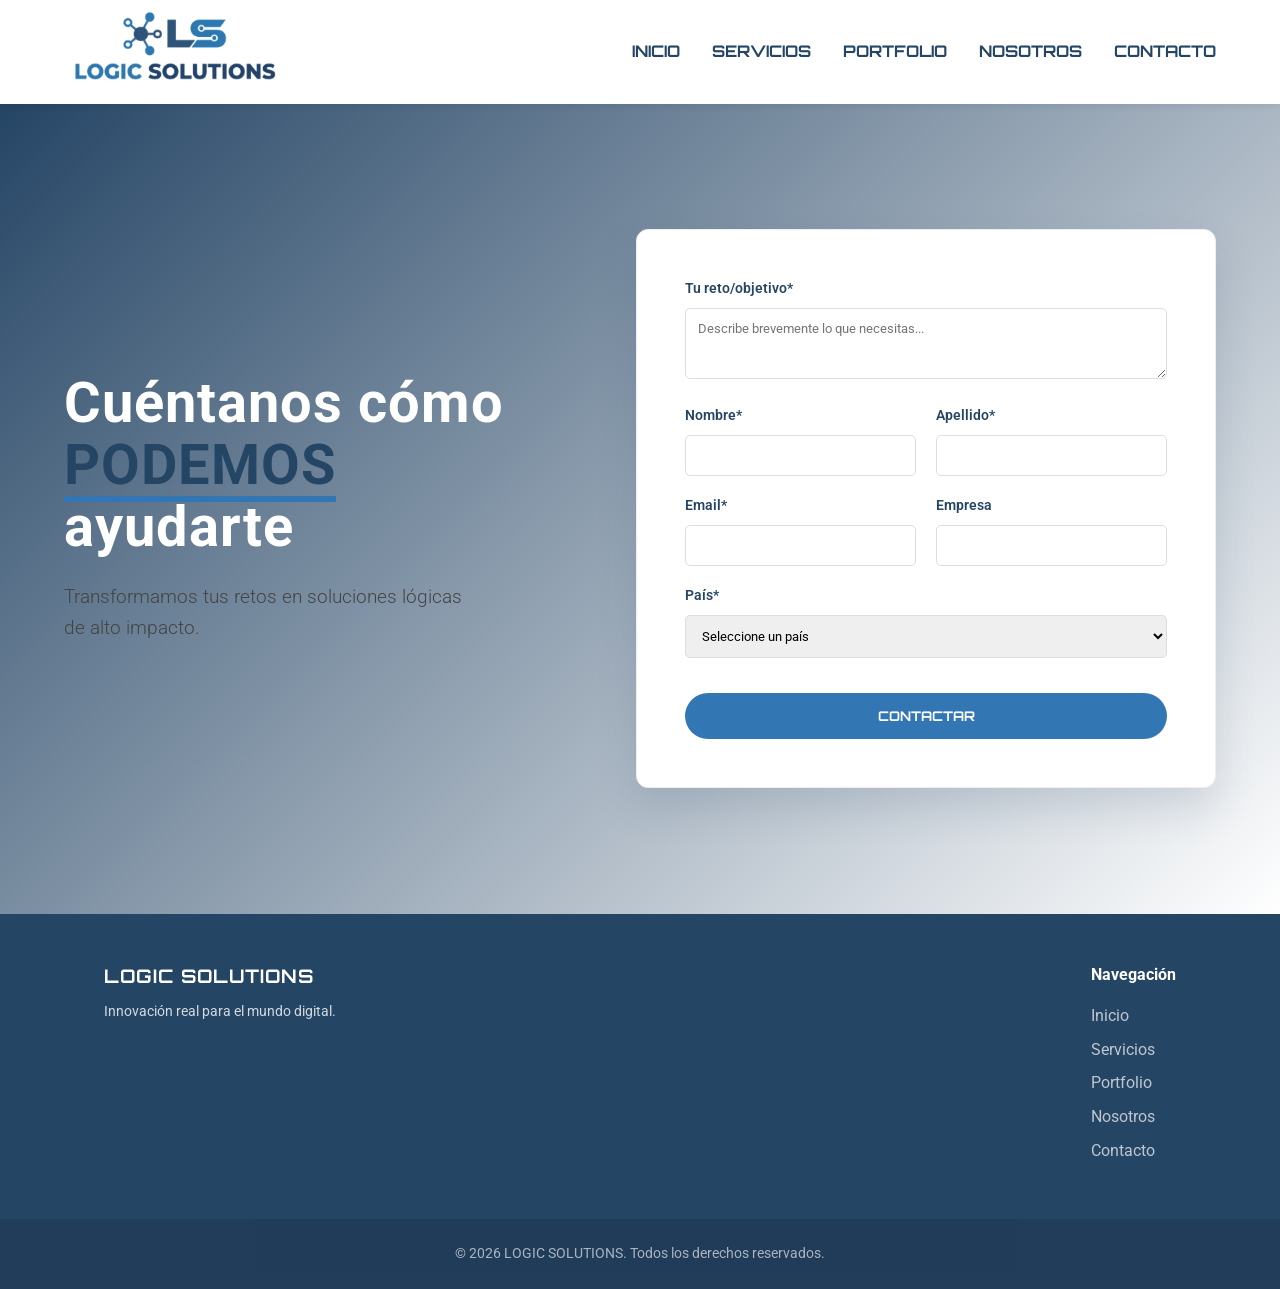
==== commit cdf3743e: "Cambios en contacto" ====
--- a/contacto.html
+++ b/contacto.html
@@ -1,115 +1,88 @@
-<!doctype html>
+<!DOCTYPE html>
 <html lang="es">
-  <head>
-    <meta charset="UTF-8" />
-    <meta name="viewport" content="width=device-width, initial-scale=1.0" />
-    <title>Logic Solutions - Innovación Tecnológica</title>
-
+<head>
+    <meta charset="UTF-8">
+    <meta name="viewport" content="width=device-width, initial-scale=1.0">
+    <title>Contacto - Logic Solutions</title>
+    <link rel="icon" href="./assets/logicLogo.png" type="image/png">
+    
     <link rel="preconnect" href="https://fonts.googleapis.com" />
     <link rel="preconnect" href="https://fonts.gstatic.com" crossorigin />
-    <link
-      href="https://fonts.googleapis.com/css2?family=Orbitron:wght@400;700&family=Roboto:wght@300;400;700&display=swap"
-      rel="stylesheet"
-    />
-    <link
-      rel="stylesheet"
-      href="https://cdnjs.cloudflare.com/ajax/libs/font-awesome/6.4.0/css/all.min.css"
-    />
+    <link href="https://fonts.googleapis.com/css2?family=Orbitron:wght@400;700&family=Roboto:wght@300;400;700&display=swap" rel="stylesheet"/>
+    <link rel="stylesheet" href="https://cdnjs.cloudflare.com/ajax/libs/font-awesome/6.4.0/css/all.min.css"/>
 
-    <link rel="stylesheet" href="./estilos/styles.css" />
-  </head>
-  <body>
-    <header>
-      <a href="index.html">
-        <img
-          src="./assets/logicLogo.png"
-          alt="Logo de Logic Solutions"
-          class="logo"
-        />
-      </a>
+    <link rel="stylesheet" href="./estilos/styles.css">
+</head>
+<body>
+   <header>
+        <a href="index.html">
+            <img src="./assets/logicLogo.png" alt="Logo de Logic Solutions" class="logo">
+        </a>    
+     <nav>
+         <ul>
+             <li><a href="index.html">Inicio</a></li>
+             <li><a href="servicios.html">Servicios</a></li>
+             <li><a href="proyectos.html">Portfolio</a></li>
+             <li><a href="nosotros.html">Nosotros</a></li>
+             <li><a href="contacto.html">Contacto</a></li>
+         </ul>
+    </nav>
+   </header> 
 
-      <button class="menu-toggle" aria-label="Abrir menú">
-        <span class="bar"></span>
-        <span class="bar"></span>
-        <span class="bar"></span>
-      </button>
+   <main class="contacto-logic">
+  <div class="contacto-layout">
+    
+    <div class="contacto-texto">
+      <h2>Cuéntanos cómo<br><span>PODEMOS</span> ayudarte</h2>
+      <p class="tagline">Transformamos tus retos en soluciones lógicas de alto impacto.</p>
+    </div>
 
-      <nav>
-        <ul id="menu-links">
-          <li><a href="index.html">Inicio</a></li>
-          <li><a href="servicios.html">Servicios</a></li>
-          <li><a href="proyectos.html">Portfolio</a></li>
-          <li><a href="nosotros.html">Nosotros</a></li>
-          <li><a href="contacto.html">Contacto</a></li>
-        </ul>
-      </nav>
-    </header>
-
-    <main>
-      <section class="hero">
-        <div class="hero-content">
-          <h1>Impulsamos tu Negocio con Soluciones Tecnológicas</h1>
-          <p>
-            Transformamos desafíos complejos en eficiencia digital. Consultoría
-            líder en desarrollo, nube y estrategia IT.
-          </p>
-          <a href="contacto.html" class="btn-principal">Solicitar Asesoría</a>
+    <div class="contacto-formulario">
+      <form action="#">
+        <div class="form-row full">
+          <label>Tu reto/objetivo<span>*</span></label>
+          <textarea rows="3" required placeholder="Describe brevemente lo que necesitas..."></textarea>
         </div>
-      </section>
-
-      <section class="sobre-nosotros container">
-        <div class="texto-seccion">
-          <h2>¿Quiénes Somos?</h2>
-          <p>
-            En <strong>Logic Solutions</strong>, somos un equipo de apasionados
-            por la tecnología dedicados a brindar soluciones de software
-            integrales. Ayudamos a empresas a optimizar sus procesos, adoptar
-            nuevas tecnologías y escalar sus operaciones.
-          </p>
-        </div>
-        <div class="imagen-seccion">
-          <img src="./assets/consultora-team.jpg" alt="Equipo de trabajo" />
-        </div>
-      </section>
-
-      <section class="servicios-destacados container">
-        <h2>Nuestros Pilares</h2>
-        <div class="servicios-grid">
-          <div class="servicio-card">
-            <img
-              src="./assets/edicion-de-codigo.png"
-              alt="Icono de desarrollo web"
-              class="icono-servicio"
-            />
-            <h3>Desarrollo Web</h3>
-            <p>Sitios y aplicaciones modernas, rápidas y escalables.</p>
+        
+        <div class="form-row half-group">
+          <div class="form-group">
+            <label>Nombre<span>*</span></label>
+            <input type="text" required>
           </div>
-          <div class="servicio-card">
-            <img
-              src="./assets/cloud-upload-alt.png"
-              alt="Icono de nube"
-              class="icono-servicio"
-            />
-            <h3>Soluciones Cloud</h3>
-            <p>Migración y optimización de infraestructura en la nube.</p>
-          </div>
-          <div class="servicio-card">
-            <img
-              src="./assets/consultor.png"
-              alt="Icono de consultoría"
-              class="icono-servicio"
-            />
-            <h3>Consultoría IT</h3>
-            <p>Estrategia tecnológica para potenciar tu crecimiento.</p>
+          <div class="form-group">
+            <label>Apellido<span>*</span></label>
+            <input type="text" required>
           </div>
         </div>
-        <div class="centrar-boton">
-          <a href="servicios.html" class="btn-secundario"
-            >Ver Todos los Servicios</a
-          >
+
+        <div class="form-row half-group">
+          <div class="form-group">
+            <label>Email<span>*</span></label>
+            <input type="email" required>
+          </div>
+          <div class="form-group">
+            <label>Empresa</label>
+            <input type="text">
+          </div>
         </div>
-      </section>
-    </main>
+
+        <div class="form-row full">
+          <label>País<span>*</span></label>
+          <select required>
+            <option value="" disabled selected>Seleccione un país</option>
+            <option value="ar">Argentina</option>
+            <option value="mx">México</option>
+            <option value="es">España</option>
+            <option value="co">Colombia</option>
+            <option value="cl">Chile</option>
+          </select>
+        </div>
+
+        <button type="submit" class="btn-logic-submit">CONTACTAR</button>
+      </form>
+    </div>
+  </div>
+</main>
 
     <footer class="footer-profesional">
       <div class="footer-content container">
@@ -122,6 +95,8 @@
           <ul>
             <li><a href="index.html">Inicio</a></li>
             <li><a href="servicios.html">Servicios</a></li>
+            <li><a href="proyectos.html">Portfolio</a></li>
+            <li><a href="nosotros.html">Nosotros</a></li>
             <li><a href="contacto.html">Contacto</a></li>
           </ul>
         </div>
@@ -130,13 +105,5 @@
         <p>&copy; 2026 LOGIC SOLUTIONS. Todos los derechos reservados.</p>
       </div>
     </footer>
-
-    <script>
-      const menuToggle = document.querySelector(".menu-toggle");
-      const menuLinks = document.getElementById("menu-links");
-      menuToggle.addEventListener("click", () => {
-        menuLinks.classList.toggle("active");
-      });
-    </script>
-  </body>
-</html>
+</body>
+</html>
--- a/estilos/styles.css
+++ b/estilos/styles.css
@@ -316,84 +316,128 @@
 
 /* Contacto */
 
-/* SOLO afecta al main de contacto */
-main.contacto {
-    background-color: #f2f2f2;
-    padding: 60px 20px;
-}
-
-/* SECCIÓN */
-main.contacto .contacto-section {
-    text-align: center;
-}
-
-/* TITULO */
-main.contacto h2 {
-    color: #2c5d8a;
-    letter-spacing: 2px;
-}
-
-/* LINEA */
-main.contacto .linea {
-    width: 50px;
-    height: 3px;
-    background-color: #2c5d8a;
-    margin: 10px auto 40px;
-}
-
-/* FORM */
-main.contacto .form-container {
-    width: 400px;
-    margin: auto;
-    background: white;
-    padding: 30px;
-    border-radius: 10px;
-    border: 1px solid #ddd;
-}
-
-/* INPUTS */
-main.contacto .input-group {
-    position: relative;
-    margin-bottom: 20px;
-}
-
-main.contacto .input-group i {
-    position: absolute;
-    top: 12px;
-    left: 10px;
-    color: #2c5d8a;
-}
-
-main.contacto input,
-main.contacto textarea {
-    width: 100%;
-    padding: 10px 10px 10px 35px;
-    border: 1px solid #ccc;
-    border-radius: 5px;
-}
-
-/* BOTON */
-main.contacto button {
-    width: 100%;
-    padding: 12px;
-    border: 2px solid #2c5d8a;
-    background: transparent;
-    color: #2c5d8a;
-    font-weight: bold;
-    cursor: pointer;
-    border-radius: 5px;
-}
-
-main.contacto button:hover {
-    background-color: #2c5d8a;
-    color: white;
-}
-
-main.contacto .linea {
-    margin-top: 10px;
-    margin-bottom: 40px;
-}
-
+.contacto-logic {
+  /* Degradado solicitado: del azul oscuro al blanco */
+  background: linear-gradient(135deg, var(--azul-oscuro) 0%, var(--blanco) 100%);
+  padding: 6rem 5%;
+  min-height: 90vh;
+  display: flex;
+  align-items: center;
+}
+
+.contacto-layout {
+  max-width: 1200px;
+  margin: 0 auto;
+  display: flex;
+  justify-content: space-between;
+  align-items: center;
+  gap: 5rem;
+  width: 100%;
+}
+
+/* --- TEXTO IZQUIERDO --- */
+.contacto-texto {
+  flex: 1;
+}
+
+.contacto-texto h2 {
+  font-size: 3.5rem;
+  color: white;
+  text-align: left;
+  line-height: 1.1;
+  margin-bottom: 1.5rem;
+
+  font-family: "Roboto", sans-serif; 
+  font-weight: 700;
+  text-transform: none; 
+}
+
+/* Quitamos cualquier línea previa */
+.contacto-texto h2::after {
+  display: none;
+}
+
+.contacto-texto h2 span {
+  position: relative;
+  display: inline-block;
+  color: var(--azul-oscuro);
+}
+
+.contacto-texto h2 span::after {
+  content: "";
+  position: absolute;
+  bottom: -5px; 
+  left: 0;
+  width: 100%;
+  height: 6px;
+  background-color: var(--azul-claro);
+  z-index: 1; 
+}
+.contacto-texto .tagline {
+  /* Color gris oscuro para que sea legible pero sutil */
+  color: #444;
+  font-size: 1.2rem;
+  max-width: 400px;
+  font-weight: 300;
+}
+
+.contacto-formulario {
+  flex: 1;
+  background-color: var(--blanco);
+  padding: 3rem;
+  border-radius: 12px;
+  max-width: 580px;
+  box-shadow: 0 20px 40px rgba(37, 69, 101, 0.15);
+  border: 1px solid #eee;
+}
+
+.form-row { margin-bottom: 1.2rem; }
+.form-row.half-group { display: flex; gap: 1.2rem; }
+.form-group { flex: 1; }
+
+.contacto-formulario label {
+  display: block;
+  font-size: 0.85rem;
+  font-weight: 600;
+  color: var(--azul-oscuro);
+  margin-bottom: 0.5rem;
+}
+
+.contacto-formulario input,
+.contacto-formulario textarea,
+.contacto-formulario select {
+  width: 100%;
+  padding: 12px;
+  border: 1px solid #ddd;
+  border-radius: 5px;
+  font-family: "Roboto", sans-serif;
+}
+
+.btn-logic-submit {
+  width: 100%;
+  padding: 15px;
+  background-color: var(--azul-claro);
+  color: var(--blanco);
+  border: none;
+  font-family: "Orbitron", sans-serif;
+  font-weight: bold;
+  cursor: pointer;
+  border-radius: 50px;
+  transition: all 0.3s ease;
+  margin-top: 1rem;
+}
+
+.btn-logic-submit:hover {
+  background-color: var(--azul-oscuro);
+  transform: translateY(-3px);
+}
+
+/* RESPONSIVE */
+@media (max-width: 992px) {
+  .contacto-layout { flex-direction: column; text-align: center; }
+  .contacto-texto h2 { text-align: center; font-size: 2.5rem; }
+  .form-row.half-group { flex-direction: column; }
+}
 
 /* A partir de aca es para el diseño responsive */
 
@@ -701,7 +745,7 @@
     border-radius: 15px;
     padding: 2rem;
     text-align: center;
-    box-shadow: 0 10px 20px rgba(0, 0, 0, 0.05);
+    box-shadow: 0 20px 20px rgba(0, 0, 0, 0.05);
     border: 1px solid #f0f0f0;
     transition: all 0.3s ease;
 }
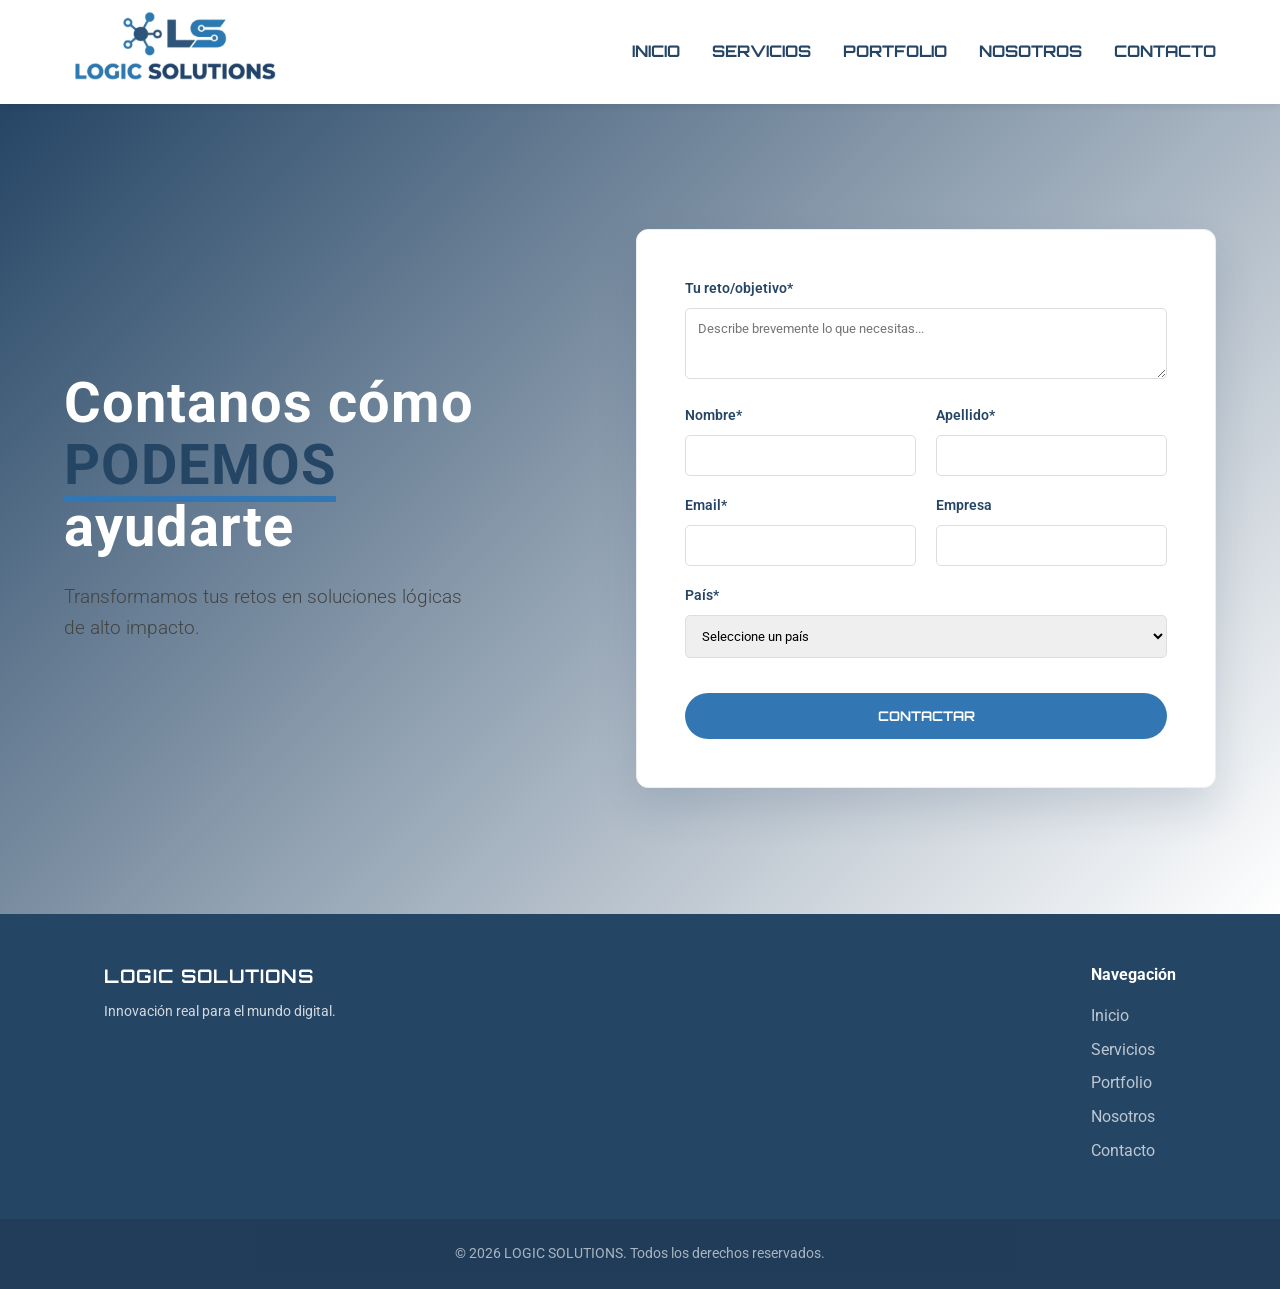
==== commit d869de08: "Trabajo terminado" ====
--- a/contacto.html
+++ b/contacto.html
@@ -33,7 +33,7 @@
   <div class="contacto-layout">
     
     <div class="contacto-texto">
-      <h2>Cuéntanos cómo<br><span>PODEMOS</span> ayudarte</h2>
+      <h2>Contanos cómo<br><span>PODEMOS</span> ayudarte</h2>
       <p class="tagline">Transformamos tus retos en soluciones lógicas de alto impacto.</p>
     </div>
 
--- a/estilos/styles.css
+++ b/estilos/styles.css
@@ -317,7 +317,6 @@
 /* Contacto */
 
 .contacto-logic {
-  /* Degradado solicitado: del azul oscuro al blanco */
   background: linear-gradient(135deg, var(--azul-oscuro) 0%, var(--blanco) 100%);
   padding: 6rem 5%;
   min-height: 90vh;
@@ -374,7 +373,6 @@
   z-index: 1; 
 }
 .contacto-texto .tagline {
-  /* Color gris oscuro para que sea legible pero sutil */
   color: #444;
   font-size: 1.2rem;
   max-width: 400px;
@@ -636,7 +634,7 @@
 
 .portfolio {
   background-color: #f4f7f9; /* Fondo gris azulado muy suave */
-  border-radius: 12px; /* Opcional: suaviza las esquinas del contenedor si no ocupa toda la pantalla */
+  border-radius: 12px; 
   margin-bottom: 4rem;
   margin-top: 4rem;
 }
